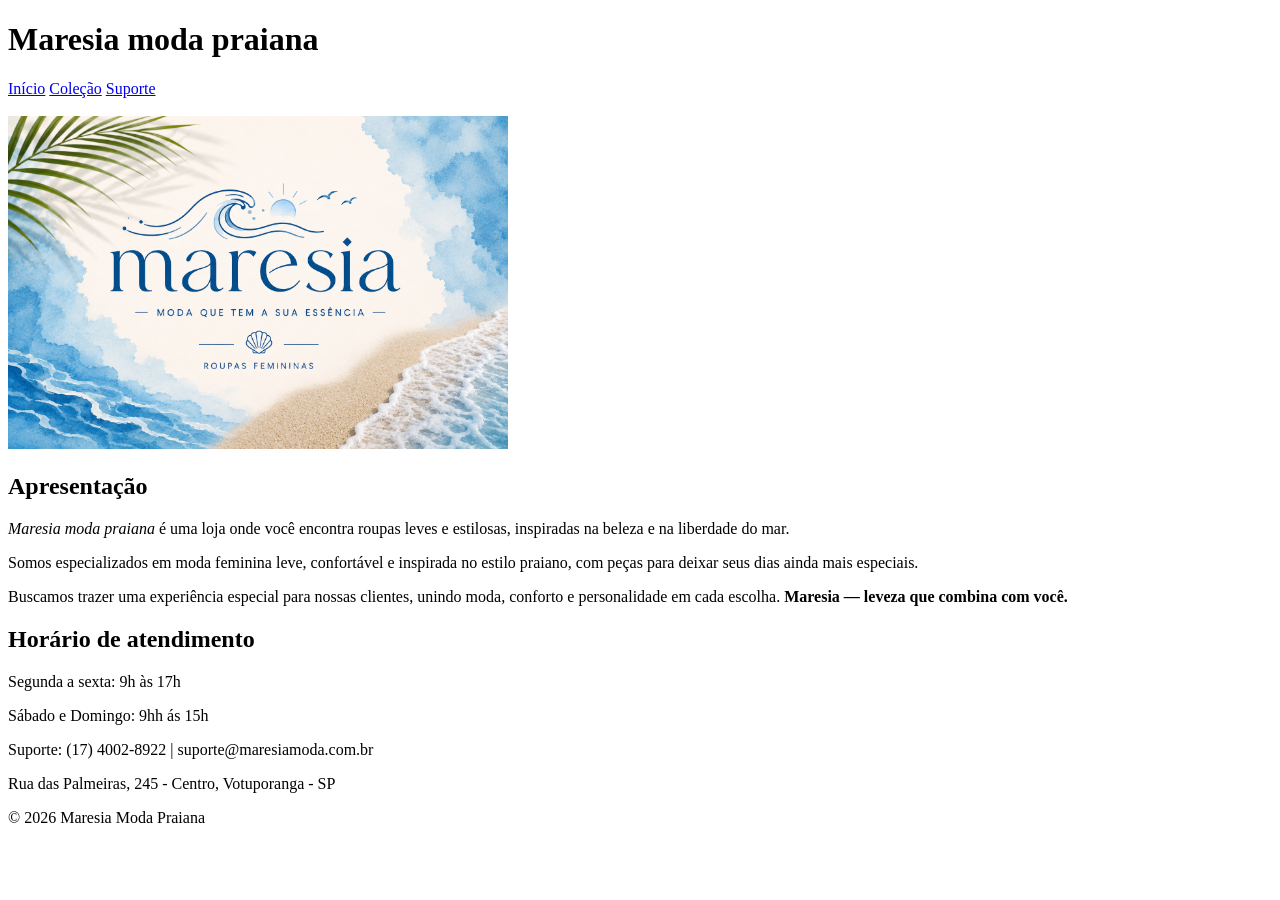
==== index.html @ 7f4bdcdf ""Adiciona reset e conecta style.css"" ====
<!DOCTYPE html>
<html lang="pt-BR">
<head>
    <meta charset="UTF-8">
    <meta name="viewport" content="width=device-width, initial-scale=1.0">
    <title>Maresia - moda praiana - Início</title>
     <link rel="stylesheet" href="style.css">

</head>
<body>
    <header>
        <h1>Maresia moda praiana</h1>
        <nav>
            <a href="index.html">Início</a>
            <a href="colecao.html">Coleção</a>
            <a href="suporte.html">Suporte</a>
        </nav>
        <br>
        <img src="ChatGPT Image 3 de set. de 2026, 14_36_28.png" alt="Identidade visual da loja" width="500">
    </header>
    <main>
        <section>
            <h2>Apresentação</h2>
            <p>
                <i>Maresia moda praiana</i> é uma loja onde você encontra roupas leves e estilosas, inspiradas na beleza e na liberdade do mar.
            </p>
            <p>
                Somos especializados em moda feminina leve, confortável e inspirada no estilo praiano, com peças para deixar seus dias ainda mais especiais.</p>
            <p>
                Buscamos trazer uma experiência especial para nossas clientes, unindo moda, conforto e personalidade em cada escolha. 
            <strong>Maresia — leveza que combina com você.</strong></p>

        </section>
        <section>
            <h2>Horário de atendimento</h2>
            <p>
                Segunda a sexta: 9h às 17h
            </p>
            <p>
                Sábado e Domingo: 9hh ás 15h
            </p>
        </section>
    </main>
    <footer>
        <p>Suporte: (17) 4002-8922 |
            suporte@maresiamoda.com.br</p>
            <p>Rua das Palmeiras, 245 - Centro, Votuporanga - SP</p>
            <p>&copy; 2026 Maresia Moda Praiana</p>
    </footer>
    
</body>
</html>
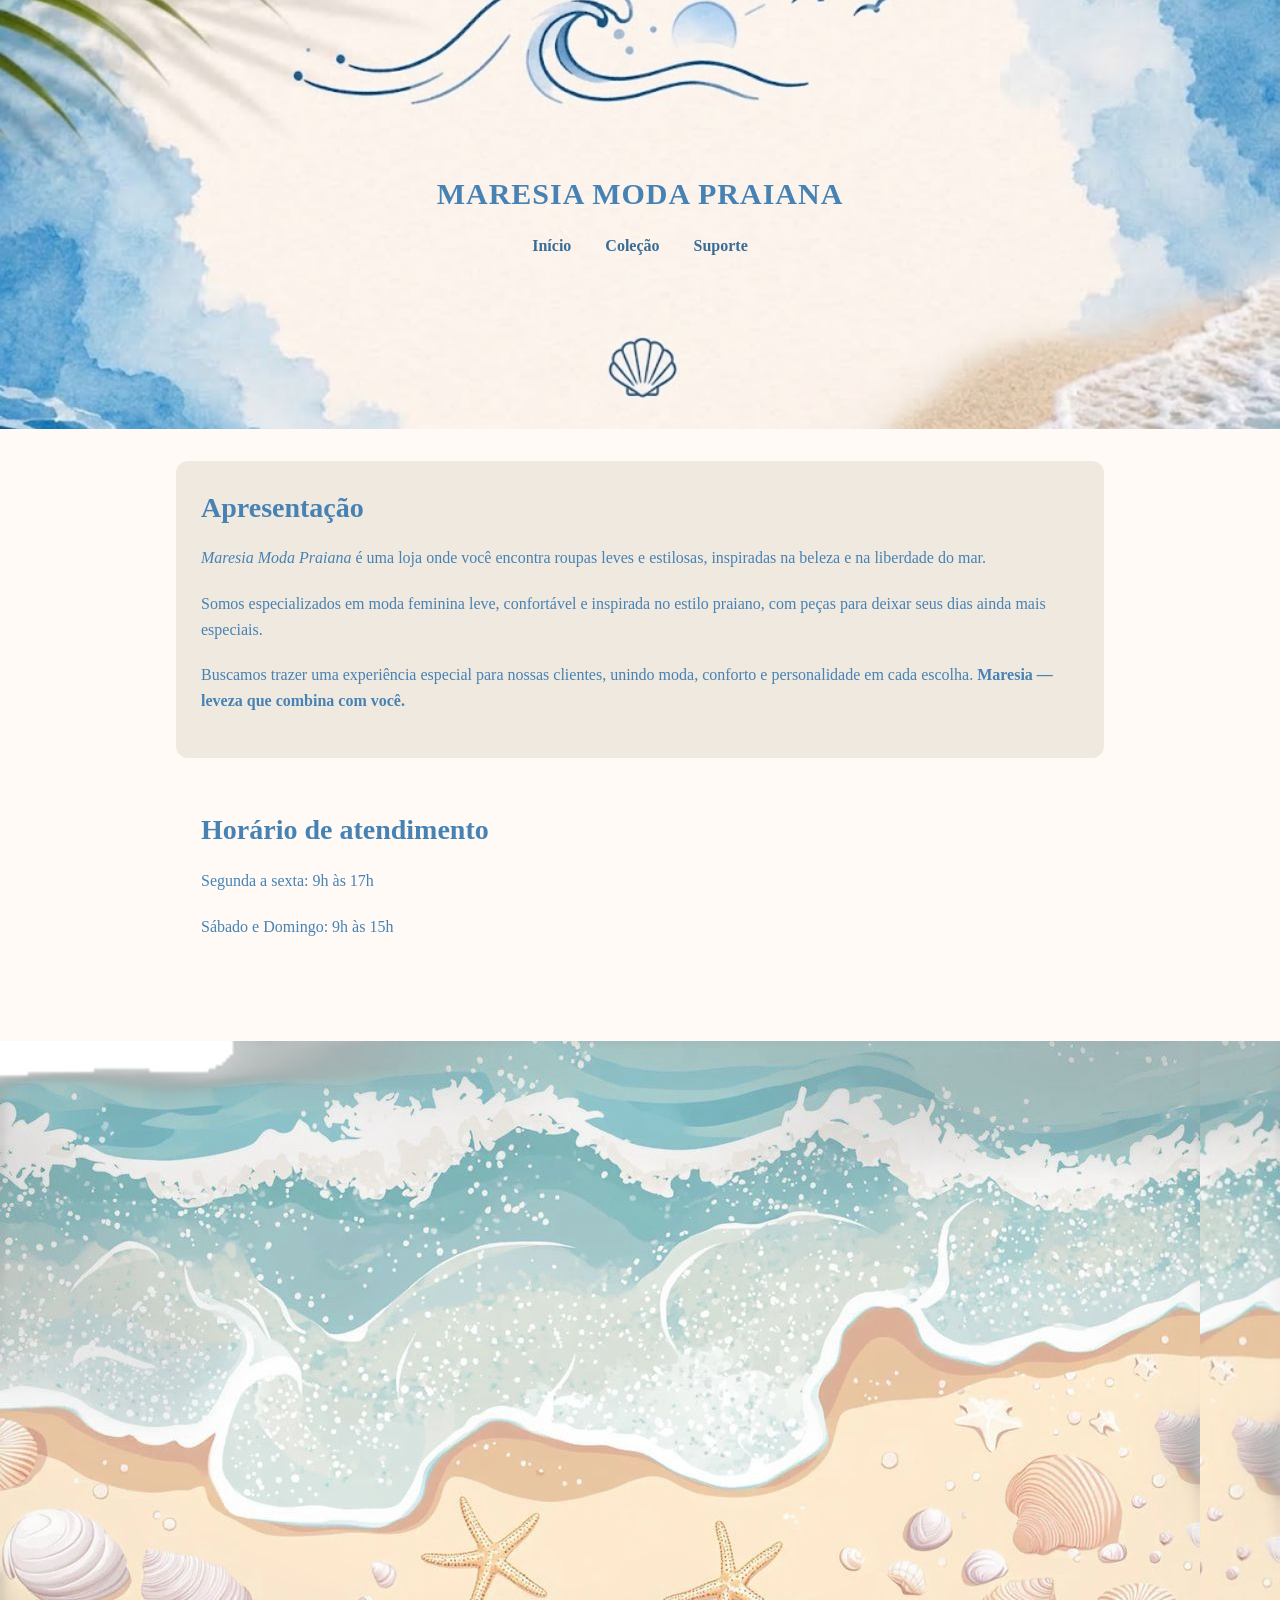
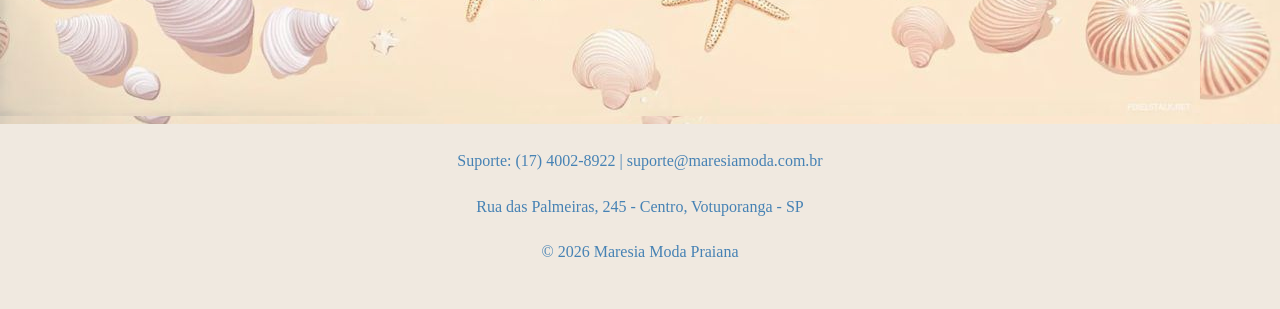
==== commit 4816140e: ""Aplica classes reutilizáveis, variantes e imagem de fundo com ID"" ====
--- a/index.html
+++ b/index.html
@@ -1,52 +1,92 @@
 <!DOCTYPE html>
 <html lang="pt-BR">
+
 <head>
     <meta charset="UTF-8">
     <meta name="viewport" content="width=device-width, initial-scale=1.0">
-    <title>Maresia - moda praiana - Início</title>
-     <link rel="stylesheet" href="style.css">
+    <title>Maresia - Moda Praiana - Início</title>
 
+    <link rel="stylesheet" href="style.css">
 </head>
+
 <body>
-    <header>
-        <h1>Maresia moda praiana</h1>
+
+    <header id="inicio">
+
+        <h1>Maresia Moda Praiana</h1>
+
         <nav>
-            <a href="index.html">Início</a>
-            <a href="colecao.html">Coleção</a>
-            <a href="suporte.html">Suporte</a>
+            <ul>
+                <li>
+                    <a href="index.html">Início</a>
+                </li>
+
+                <li>
+                    <a href="colecao.html">Coleção</a>
+                </li>
+
+                <li>
+                    <a href="suporte.html">Suporte</a>
+                </li>
+            </ul>
         </nav>
-        <br>
-        <img src="ChatGPT Image 3 de set. de 2026, 14_36_28.png" alt="Identidade visual da loja" width="500">
+
     </header>
+
     <main>
-        <section>
+
+        <section class="secao destaque">
             <h2>Apresentação</h2>
+
             <p>
-                <i>Maresia moda praiana</i> é uma loja onde você encontra roupas leves e estilosas, inspiradas na beleza e na liberdade do mar.
+                <i>Maresia Moda Praiana</i> é uma loja onde você encontra
+                roupas leves e estilosas, inspiradas na beleza e na liberdade do mar.
             </p>
+
             <p>
-                Somos especializados em moda feminina leve, confortável e inspirada no estilo praiano, com peças para deixar seus dias ainda mais especiais.</p>
+                Somos especializados em moda feminina leve, confortável
+                e inspirada no estilo praiano, com peças para deixar seus
+                dias ainda mais especiais.
+            </p>
+
             <p>
-                Buscamos trazer uma experiência especial para nossas clientes, unindo moda, conforto e personalidade em cada escolha. 
-            <strong>Maresia — leveza que combina com você.</strong></p>
+                Buscamos trazer uma experiência especial para nossas clientes,
+                unindo moda, conforto e personalidade em cada escolha.
+                <strong>Maresia — leveza que combina com você.</strong>
+            </p>
+        </section>
 
-        </section>
-        <section>
+        <section class="secao">
             <h2>Horário de atendimento</h2>
+
             <p>
                 Segunda a sexta: 9h às 17h
             </p>
+
             <p>
-                Sábado e Domingo: 9hh ás 15h
+                Sábado e Domingo: 9h às 15h
             </p>
         </section>
+
     </main>
+
+    <section class="imagem-baixo">
+    <img src="85375cd899c772f445dcaa40739a7124.jpg" alt="Imagem-Maresia">
+    </section>
     <footer>
-        <p>Suporte: (17) 4002-8922 |
-            suporte@maresiamoda.com.br</p>
-            <p>Rua das Palmeiras, 245 - Centro, Votuporanga - SP</p>
-            <p>&copy; 2026 Maresia Moda Praiana</p>
+        <p>
+            Suporte: (17) 4002-8922 |
+            suporte@maresiamoda.com.br
+        </p>
+
+        <p>
+            Rua das Palmeiras, 245 - Centro, Votuporanga - SP
+        </p>
+
+        <p>
+            &copy; 2026 Maresia Moda Praiana
+        </p>
     </footer>
-    
+
 </body>
-</html>+</html>
--- a/style.css
+++ b/style.css
@@ -0,0 +1,103 @@
+* {
+    margin: 0;
+    padding: 0;
+    box-sizing: border-box;
+}
+
+body {
+    font-family: "Dancing Script", cursive;
+    color: #4682b4;
+    line-height: 1.6;
+    background-color: #fffaf5;
+}
+
+h1 {
+    font-size: 30px;
+}
+
+h2 {
+    font-size: 28px;
+    margin-bottom: 15px;
+}
+
+p {
+    margin-bottom: 20px;
+}
+
+a {
+    text-decoration: none;
+    color: #4682b4;
+}
+
+.container {
+    max-width: 960px;
+    margin: 0 auto;
+    padding: 32px 16px;
+}
+
+header {
+    color: #4682b4;
+    padding: 170px 50px;
+    text-align: center;
+}
+
+#inicio {
+    background-image: url("e68e4d87-da38-493a-9a65-075e68315b46.jpg");
+    background-size: cover;
+    background-position: center;
+    background-repeat: no-repeat;
+}
+
+header h1 {
+    color: #4682b4;
+    letter-spacing: 1px;
+    text-transform: uppercase;
+    font-family: "Lobster", cursive;
+}
+
+nav ul {
+    list-style: none;
+    margin-top: 15px;
+}
+
+nav li {
+    display: inline-block;
+    margin: 0 15px;
+}
+
+nav a {
+    color: #376c97;
+    font-weight: bold;
+}
+
+.secao {
+    padding: 25px;
+    margin-bottom: 25px;
+    border-radius: 12px;
+}
+
+.secao.destaque {
+    background-color: #f0e9e0;
+}
+
+main {
+    max-width: 960px;
+    margin: 0 auto;
+    padding: 32px 16px;
+}
+
+
+footer {
+    background-color: #f0e9e0;
+    color: #4682b4;
+    text-align: center;
+    padding: 24px 16px;
+    text-align: center;
+}
+
+.imagem-baixo {
+    background-image: url("85375cd899c772f445dcaa40739a7124.jpg");
+    background-size: cover;
+    background-position: center;
+    background-repeat: no-repeat;
+}
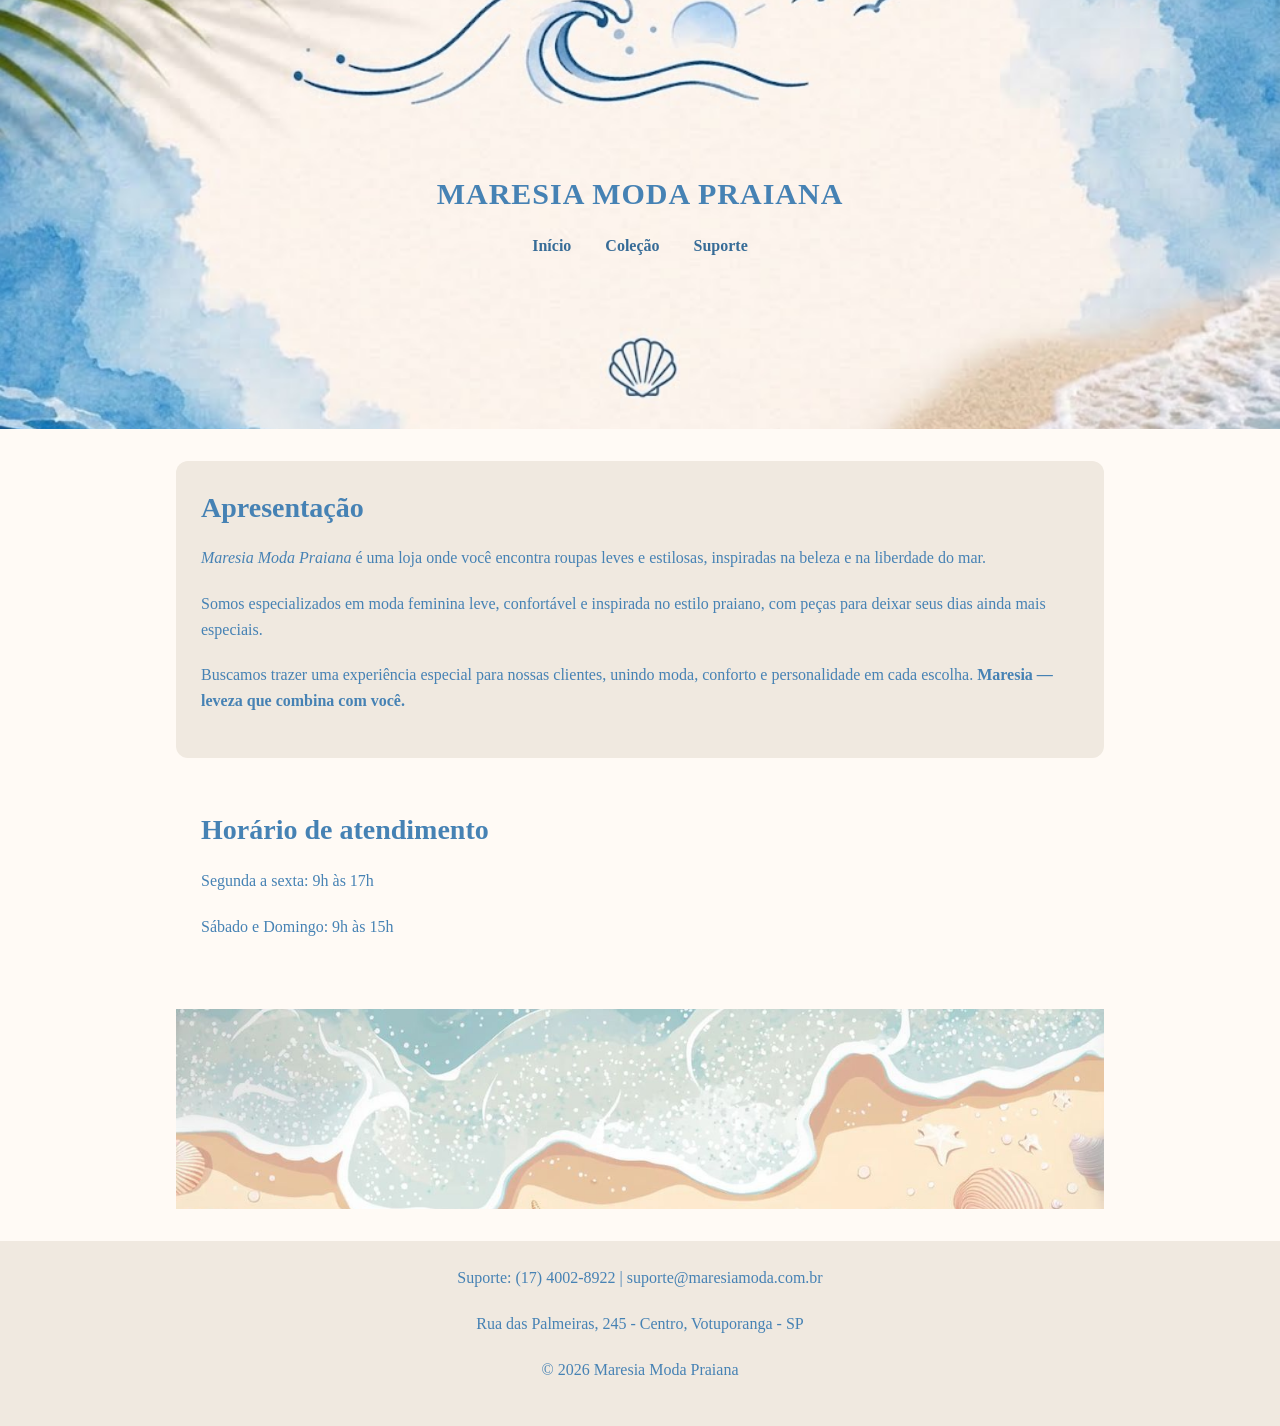
==== commit e5ecd23b: ""Organiza e comenta o style.css final"" ====
--- a/index.html
+++ b/index.html
@@ -11,6 +11,7 @@
 
 <body>
 
+    <!-- Cabeçalho com a primeira imagem -->
     <header id="inicio">
 
         <h1>Maresia Moda Praiana</h1>
@@ -35,6 +36,7 @@
 
     <main>
 
+        <!-- Apresentação -->
         <section class="secao destaque">
             <h2>Apresentação</h2>
 
@@ -56,6 +58,7 @@
             </p>
         </section>
 
+        <!-- Horário de atendimento -->
         <section class="secao">
             <h2>Horário de atendimento</h2>
 
@@ -68,11 +71,12 @@
             </p>
         </section>
 
+        <!-- Segunda imagem -->
+        <section class="imagem-baixo"></section>
+
     </main>
 
-    <section class="imagem-baixo">
-    <img src="85375cd899c772f445dcaa40739a7124.jpg" alt="Imagem-Maresia">
-    </section>
+    <!-- Rodapé -->
     <footer>
         <p>
             Suporte: (17) 4002-8922 |
@@ -89,4 +93,5 @@
     </footer>
 
 </body>
+
 </html>
--- a/style.css
+++ b/style.css
@@ -1,3 +1,4 @@
+/* Configurações gerais */
 * {
     margin: 0;
     padding: 0;
@@ -11,6 +12,7 @@
     background-color: #fffaf5;
 }
 
+/* Textos */
 h1 {
     font-size: 30px;
 }
@@ -26,33 +28,56 @@
 
 a {
     text-decoration: none;
+}
+
+/* Cor principal compartilhada */
+h1,
+h2,
+p,
+a,
+header,
+.secao,
+footer {
     color: #4682b4;
 }
 
-.container {
+/* Container */
+.container,
+main {
     max-width: 960px;
     margin: 0 auto;
     padding: 32px 16px;
 }
 
+/* Cabeçalho */
 header {
-    color: #4682b4;
     padding: 170px 50px;
+    background-color: #f0e9e0;
     text-align: center;
 }
 
+header h1 {
+    letter-spacing: 1px;
+    text-transform: uppercase;
+    font-family: "Lobster", cursive;
+}
+
+/* Imagem principal */
 #inicio {
     background-image: url("e68e4d87-da38-493a-9a65-075e68315b46.jpg");
+}
+
+/* Configuração compartilhada das imagens */
+#inicio,
+.imagem-baixo {
     background-size: cover;
     background-position: center;
     background-repeat: no-repeat;
 }
 
-header h1 {
-    color: #4682b4;
-    letter-spacing: 1px;
-    text-transform: uppercase;
-    font-family: "Lobster", cursive;
+/* Menu */
+nav {
+    text-align: center;
 }
 
 nav ul {
@@ -70,6 +95,7 @@
     font-weight: bold;
 }
 
+/* Seções */
 .secao {
     padding: 25px;
     margin-bottom: 25px;
@@ -80,24 +106,15 @@
     background-color: #f0e9e0;
 }
 
-main {
-    max-width: 960px;
-    margin: 0 auto;
-    padding: 32px 16px;
+/* Segunda imagem */
+.imagem-baixo {
+    height: 200px;
+    background-image: url("85375cd899c772f445dcaa40739a7124.jpg");
 }
 
-
+/* Rodapé */
 footer {
     background-color: #f0e9e0;
-    color: #4682b4;
     text-align: center;
     padding: 24px 16px;
-    text-align: center;
 }
-
-.imagem-baixo {
-    background-image: url("85375cd899c772f445dcaa40739a7124.jpg");
-    background-size: cover;
-    background-position: center;
-    background-repeat: no-repeat;
-}
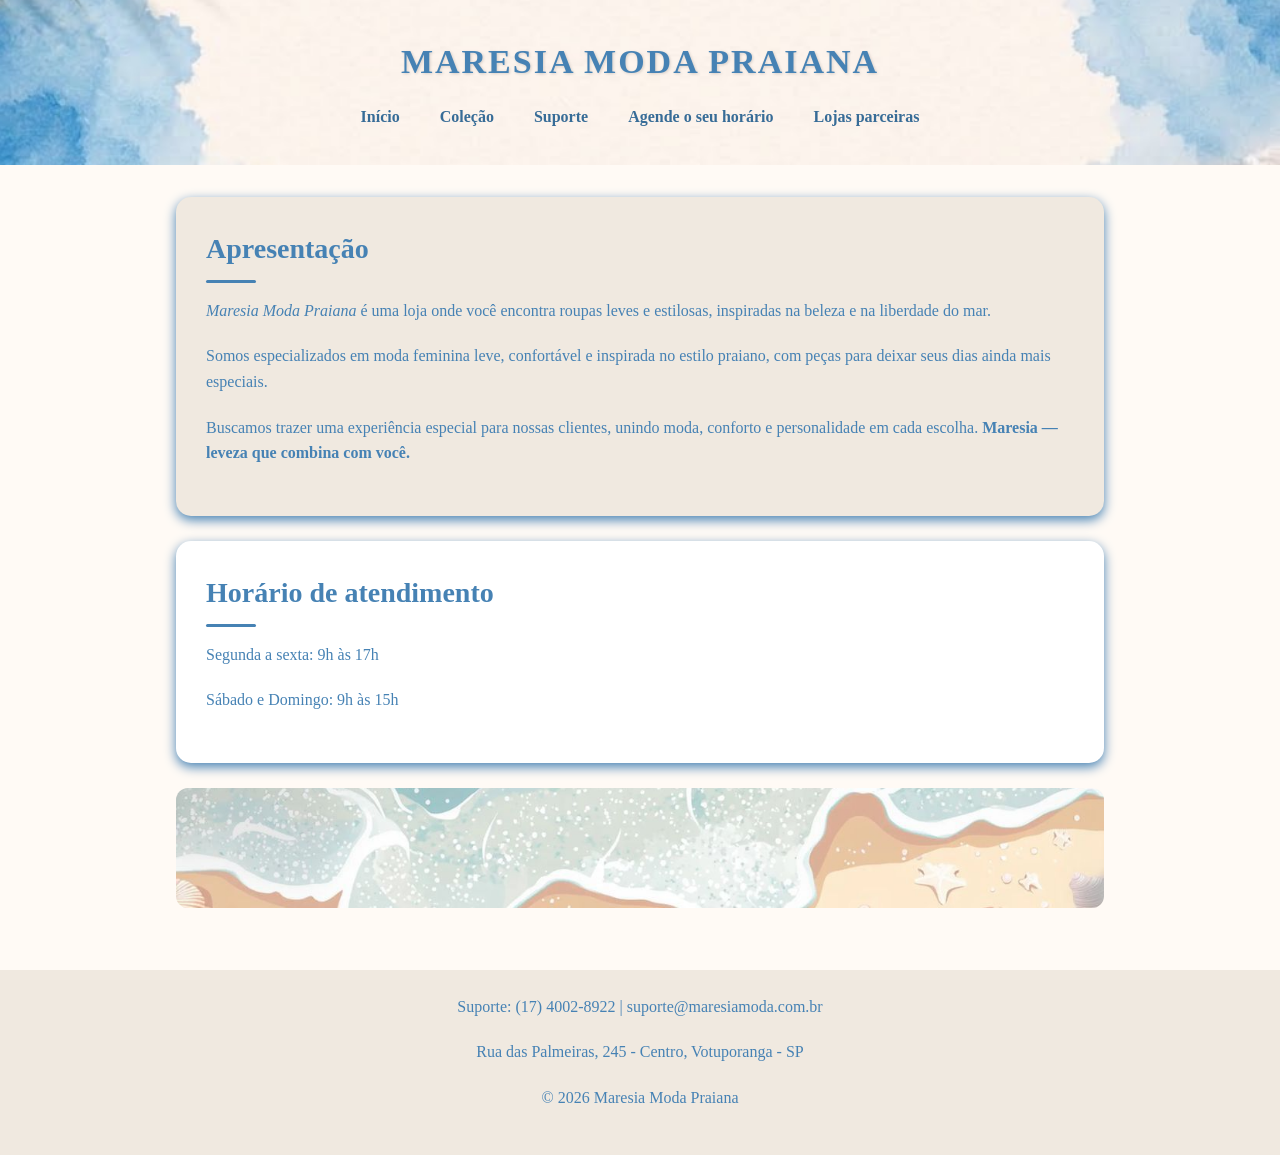
==== commit 0576164e: "formulario e arrumar o codigo" ====
--- a/index.html
+++ b/index.html
@@ -5,13 +5,11 @@
     <meta charset="UTF-8">
     <meta name="viewport" content="width=device-width, initial-scale=1.0">
     <title>Maresia - Moda Praiana - Início</title>
-
     <link rel="stylesheet" href="style.css">
 </head>
 
 <body>
 
-    <!-- Cabeçalho com a primeira imagem -->
     <header id="inicio">
 
         <h1>Maresia Moda Praiana</h1>
@@ -29,6 +27,19 @@
                 <li>
                     <a href="suporte.html">Suporte</a>
                 </li>
+
+                <li>
+                    <a href="agende.html">Agende o seu horário</a>
+                </li>
+
+                <li>
+                    <a
+                        href="https://www.farmrio.com.br/novidades"
+                        target="_blank"
+                        rel="noopener noreferrer">
+                        Lojas parceiras
+                    </a>
+                </li>
             </ul>
         </nav>
 
@@ -36,8 +47,8 @@
 
     <main>
 
-        <!-- Apresentação -->
         <section class="secao destaque">
+
             <h2>Apresentação</h2>
 
             <p>
@@ -56,10 +67,11 @@
                 unindo moda, conforto e personalidade em cada escolha.
                 <strong>Maresia — leveza que combina com você.</strong>
             </p>
+
         </section>
 
-        <!-- Horário de atendimento -->
         <section class="secao">
+
             <h2>Horário de atendimento</h2>
 
             <p>
@@ -69,15 +81,15 @@
             <p>
                 Sábado e Domingo: 9h às 15h
             </p>
+
         </section>
 
-        <!-- Segunda imagem -->
-        <section class="imagem-baixo"></section>
+        <div class="imagem-baixo"></div>
 
     </main>
 
-    <!-- Rodapé -->
     <footer>
+
         <p>
             Suporte: (17) 4002-8922 |
             suporte@maresiamoda.com.br
@@ -90,8 +102,8 @@
         <p>
             &copy; 2026 Maresia Moda Praiana
         </p>
+
     </footer>
 
 </body>
-
 </html>
--- a/style.css
+++ b/style.css
@@ -1,4 +1,5 @@
 /* Configurações gerais */
+
 * {
     margin: 0;
     padding: 0;
@@ -13,6 +14,7 @@
 }
 
 /* Textos */
+
 h1 {
     font-size: 30px;
 }
@@ -31,6 +33,7 @@
 }
 
 /* Cor principal compartilhada */
+
 h1,
 h2,
 p,
@@ -42,6 +45,7 @@
 }
 
 /* Container */
+
 .container,
 main {
     max-width: 960px;
@@ -50,24 +54,28 @@
 }
 
 /* Cabeçalho */
+
 header {
-    padding: 170px 50px;
+    padding: 35px 25px;
     background-color: #f0e9e0;
     text-align: center;
 }
 
 header h1 {
+    margin-bottom: 15px;
     letter-spacing: 1px;
     text-transform: uppercase;
     font-family: "Lobster", cursive;
 }
 
 /* Imagem principal */
+
 #inicio {
     background-image: url("e68e4d87-da38-493a-9a65-075e68315b46.jpg");
 }
 
 /* Configuração compartilhada das imagens */
+
 #inicio,
 .imagem-baixo {
     background-size: cover;
@@ -76,6 +84,7 @@
 }
 
 /* Menu */
+
 nav {
     text-align: center;
 }
@@ -87,15 +96,21 @@
 
 nav li {
     display: inline-block;
-    margin: 0 15px;
+    margin: 0 10px;
 }
 
 nav a {
     color: #376c97;
     font-weight: bold;
+    padding: 5px 8px;
+}
+
+nav a:hover {
+    text-decoration: underline;
 }
 
 /* Seções */
+
 .secao {
     padding: 25px;
     margin-bottom: 25px;
@@ -107,14 +122,70 @@
 }
 
 /* Segunda imagem */
+
 .imagem-baixo {
-    height: 200px;
+    height: 120px;
+    margin-top: 25px;
     background-image: url("85375cd899c772f445dcaa40739a7124.jpg");
+    border-radius: 12px;
+}
+
+/* Tabela - mantida como estava */
+
+table {
+    border: 1px solid #4682b4;
+}
+
+th,
+td {
+    border: 1px solid #4682b4;
+}
+
+/* Formulário - mantido como estava */
+
+form {
+    margin-top: 20px;
 }
 
 /* Rodapé */
+
 footer {
     background-color: #f0e9e0;
     text-align: center;
     padding: 24px 16px;
+    margin-top: 30px;
 }
+
+.secao {
+    padding: 30px;
+    margin-bottom: 25px;
+    border-radius: 15px;
+    background-color: #ffffff;
+    box-shadow: 0 4px 12px #4682b4
+}
+
+
+
+h2 {
+    font-size: 28px;
+    margin-bottom: 15px;
+    position: relative;
+}
+
+h2::after {
+    content: "";
+    display: block;
+    width: 50px;
+    height: 3px;
+    background-color: #4682b4;
+    margin-top: 8px;
+    border-radius: 5px;
+}
+
+header h1 {
+    font-size: 34px;
+    letter-spacing: 2px;
+    text-transform: uppercase;
+    font-family: "Lobster", cursive;
+    text-shadow: 1px 1px 3px rgba(0, 0, 0, 0.15);
+}
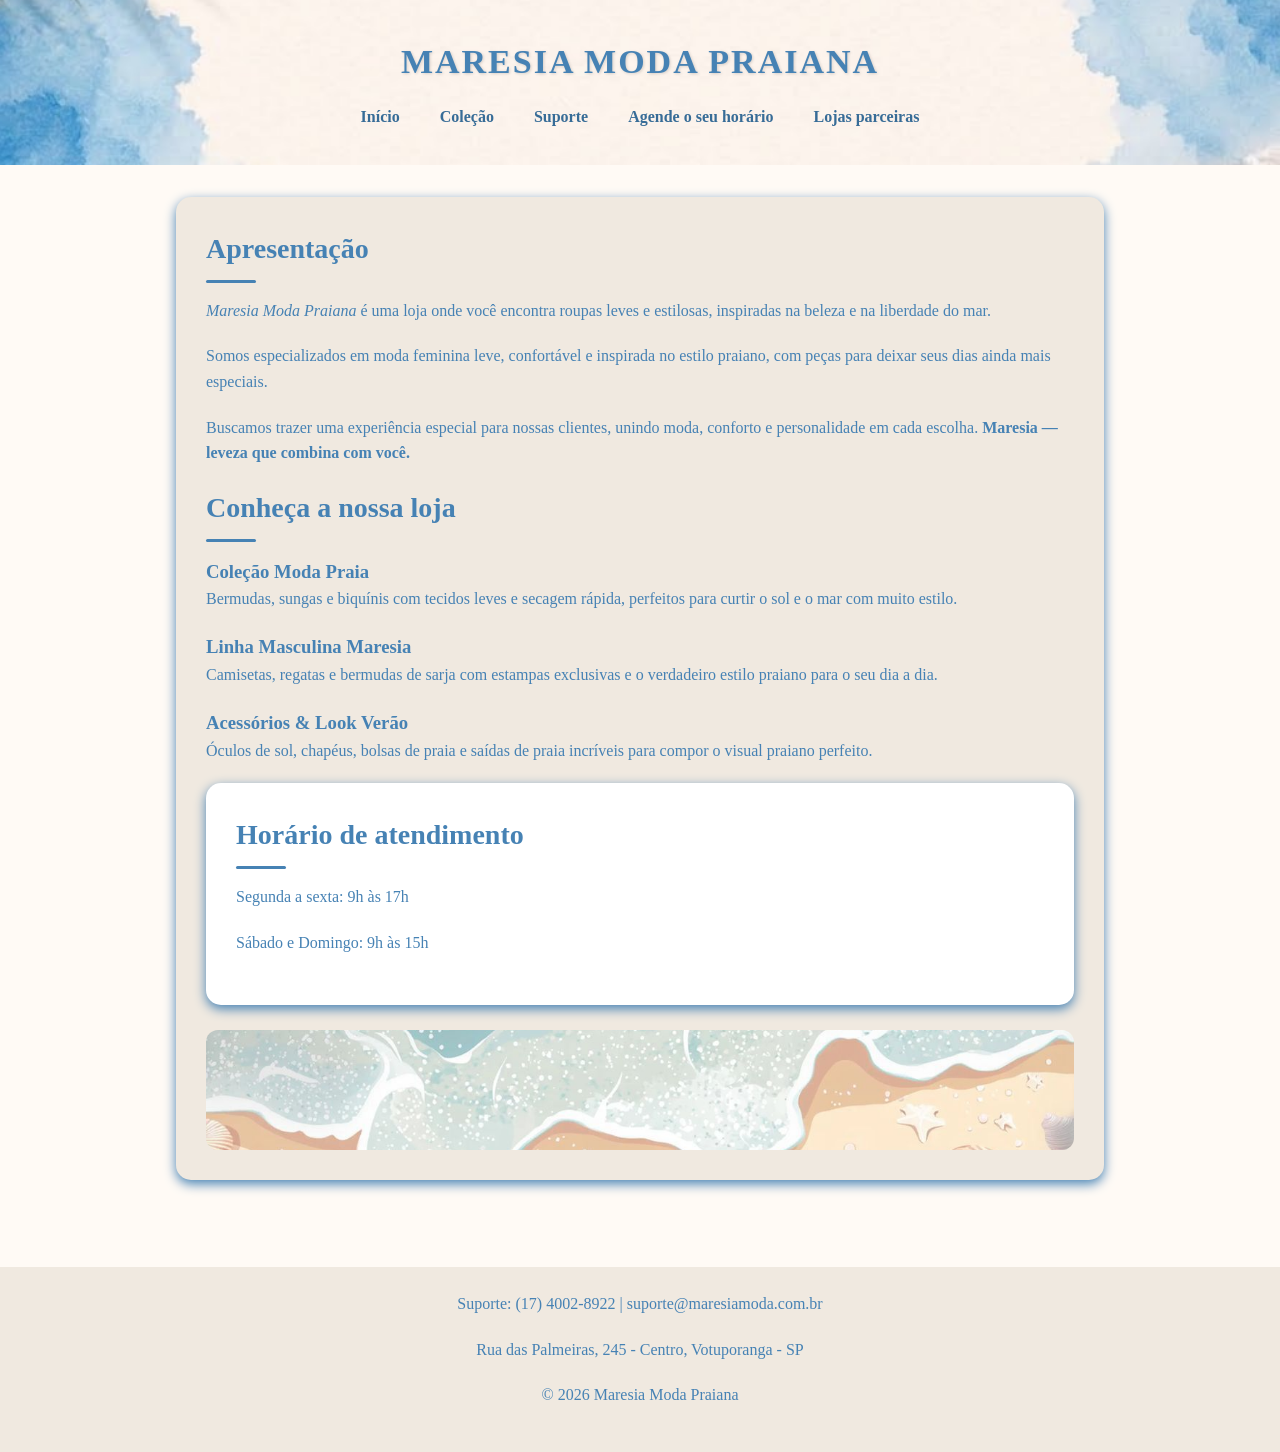
==== commit 10837ce4: "arrumado final" ====
--- a/index.html
+++ b/index.html
@@ -68,7 +68,27 @@
                 <strong>Maresia — leveza que combina com você.</strong>
             </p>
 
-        </section>
+        <section class="secao-loja">
+    <h2>Conheça a nossa loja</h2>
+
+    <article class="card">
+        <div class="foto" id="foto-moda-praia"></div>
+        <h3>Coleção Moda Praia</h3>
+        <p>Bermudas, sungas e biquínis com tecidos leves e secagem rápida, perfeitos para curtir o sol e o mar com muito estilo.</p>
+    </article>
+
+    <article class="card">
+        <div class="foto" id="foto-masculino-maresia"></div>
+        <h3>Linha Masculina Maresia</h3>
+        <p>Camisetas, regatas e bermudas de sarja com estampas exclusivas e o verdadeiro estilo praiano para o seu dia a dia.</p>
+    </article>
+
+    <article class="card">
+        <div class="foto" id="foto-feminino-praia"></div>
+        <h3>Acessórios & Look Verão</h3>
+        <p>Óculos de sol, chapéus, bolsas de praia e saídas de praia incríveis para compor o visual praiano perfeito.</p>
+    </article>
+</section>
 
         <section class="secao">
 
--- a/style.css
+++ b/style.css
@@ -189,3 +189,15 @@
     font-family: "Lobster", cursive;
     text-shadow: 1px 1px 3px rgba(0, 0, 0, 0.15);
 }
+
+#foto-moda-praia {
+    background-image: url("moda_praia.png");
+}
+
+#foto-masculino-maresia {
+    background-image: url("masculino_maresia.png");
+}
+
+#foto-feminino-praia {
+    background-image: url("feminino_praia.png");
+}
